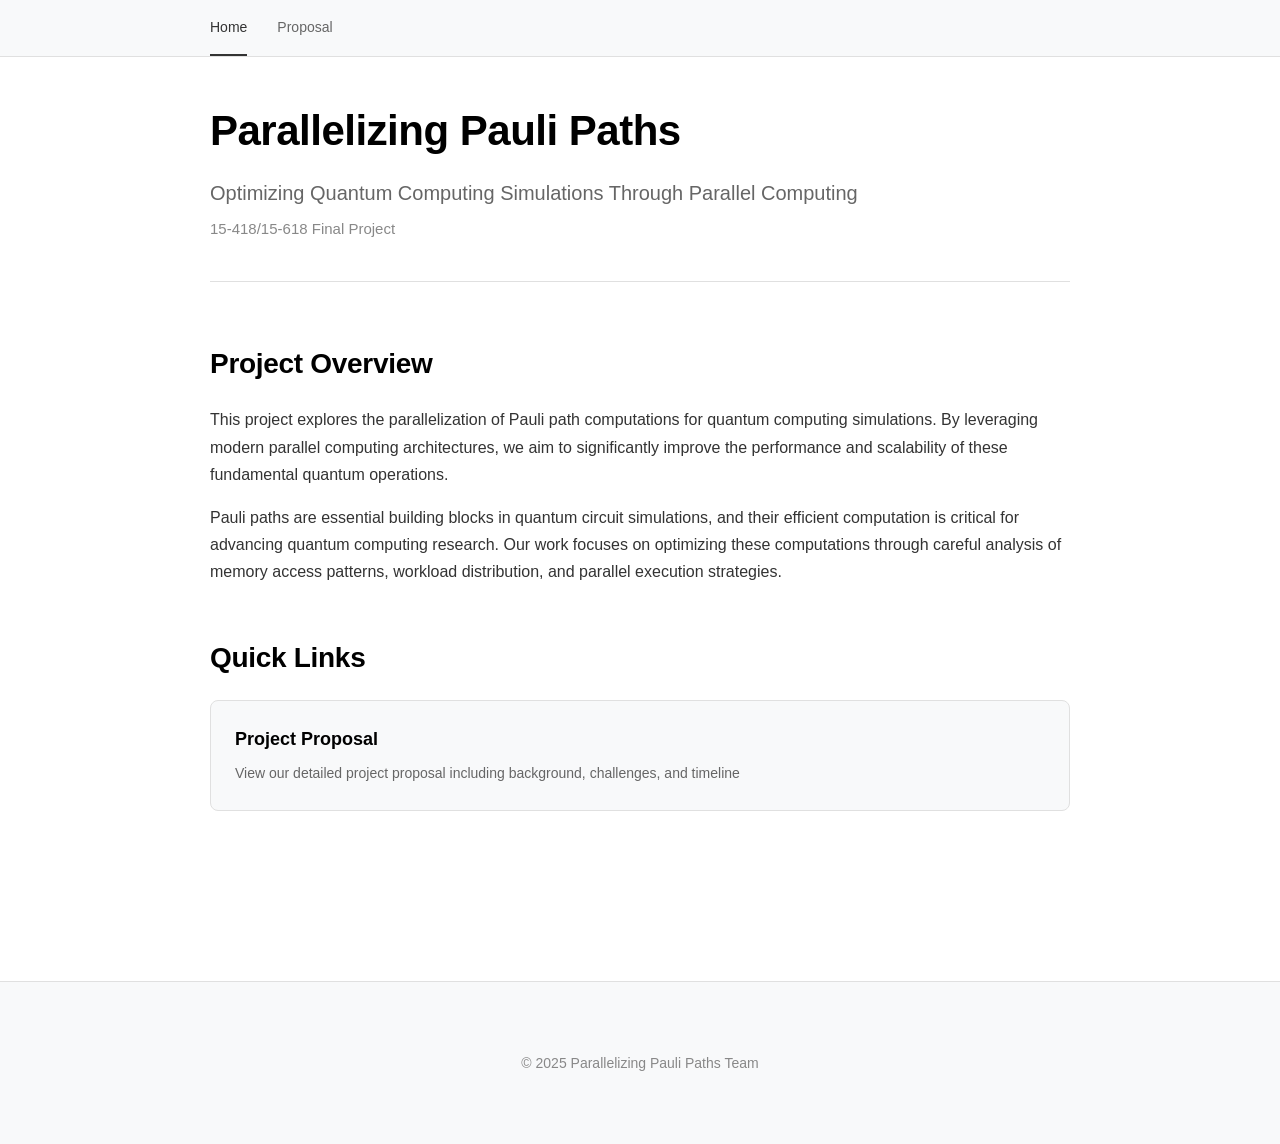
==== index.html @ a31310bb "Initial commit" ====
<!DOCTYPE html>
<html lang="en">
<head>
    <meta charset="UTF-8">
    <meta name="viewport" content="width=device-width, initial-scale=1.0">
    <meta http-equiv="X-UA-Compatible" content="ie=edge">
    <title>Parallelizing Pauli Path Propogation Perfectly (P5)</title>
    <link rel="stylesheet" href="styles.css">
</head>
<body>
    <div class="nav">
        <div class="nav-container">
            <a href="index.html" class="nav-link active">Home</a>
            <a href="proposal.html" class="nav-link">Proposal</a>
        </div>
    </div>

    <div class="container">
        <div class="title-section">
            <h1>Parallelizing Pauli Paths</h1>
            <p class="subtitle">Optimizing Quantum Computing Simulations Through Parallel Computing</p>
            <p class="authors">15-418/15-618 Final Project</p>
        </div>

        <div class="content-section">
            <h2>Project Overview</h2>
            <p>This project explores the parallelization of Pauli path computations for quantum computing simulations. By leveraging modern parallel computing architectures, we aim to significantly improve the performance and scalability of these fundamental quantum operations.</p>
            
            <p>Pauli paths are essential building blocks in quantum circuit simulations, and their efficient computation is critical for advancing quantum computing research. Our work focuses on optimizing these computations through careful analysis of memory access patterns, workload distribution, and parallel execution strategies.</p>
        </div>

        <div class="content-section">
            <h2>Quick Links</h2>
            <div class="links-grid">
                <a href="proposal.html" class="link-card">
                    <h3>Project Proposal</h3>
                    <p>View our detailed project proposal including background, challenges, and timeline</p>
                </a>
            </div>
        </div>
    </div>

    <footer>
        <div class="container">
            <p>&copy; 2025 Parallelizing Pauli Paths Team</p>
        </div>
    </footer>
</body>
</html>
---- styles.css ----
/* Reset and Base Styles */
* {
    margin: 0;
    padding: 0;
    box-sizing: border-box;
}

body {
    font-family: -apple-system, BlinkMacSystemFont, 'Segoe UI', 'Roboto', 'Helvetica', 'Arial', sans-serif;
    line-height: 1.6;
    color: #333;
    background-color: #ffffff;
}

/* Navigation */
.nav {
    background-color: #f8f9fa;
    border-bottom: 1px solid #e0e0e0;
    position: sticky;
    top: 0;
    z-index: 100;
}

.nav-container {
    max-width: 900px;
    margin: 0 auto;
    padding: 0 20px;
    display: flex;
    gap: 30px;
}

.nav-link {
    display: inline-block;
    padding: 16px 0;
    color: #666;
    text-decoration: none;
    font-size: 14px;
    font-weight: 500;
    border-bottom: 2px solid transparent;
    transition: color 0.2s, border-color 0.2s;
}

.nav-link:hover {
    color: #333;
}

.nav-link.active {
    color: #333;
    border-bottom-color: #333;
}

/* Container */
.container {
    max-width: 900px;
    margin: 0 auto;
    padding: 40px 20px;
}

/* Title Section */
.title-section {
    margin-bottom: 60px;
    padding-bottom: 40px;
    border-bottom: 1px solid #e0e0e0;
}

.title-section h1 {
    font-size: 42px;
    font-weight: 700;
    margin-bottom: 12px;
    color: #000;
    letter-spacing: -0.5px;
}

.subtitle {
    font-size: 20px;
    color: #666;
    margin-bottom: 8px;
    font-weight: 400;
}

.authors {
    font-size: 15px;
    color: #888;
    font-weight: 400;
}

/* Content Sections */
.content-section {
    margin-bottom: 50px;
}

.content-section h2 {
    font-size: 28px;
    font-weight: 600;
    margin-bottom: 20px;
    color: #000;
    letter-spacing: -0.3px;
}

.content-section p {
    font-size: 16px;
    line-height: 1.7;
    color: #333;
    margin-bottom: 16px;
}

/* Links Grid */
.links-grid {
    display: grid;
    grid-template-columns: 1fr;
    gap: 20px;
    margin-top: 20px;
}

.link-card {
    display: block;
    padding: 24px;
    background-color: #f8f9fa;
    border: 1px solid #e0e0e0;
    border-radius: 8px;
    text-decoration: none;
    transition: background-color 0.2s, border-color 0.2s;
}

.link-card:hover {
    background-color: #f0f0f0;
    border-color: #ccc;
}

.link-card h3 {
    font-size: 18px;
    font-weight: 600;
    color: #000;
    margin-bottom: 8px;
}

.link-card p {
    font-size: 14px;
    color: #666;
    margin: 0;
}

/* Goals List */
.goals-list {
    background-color: #f8f9fa;
    padding: 24px;
    border-radius: 8px;
    border: 1px solid #e0e0e0;
}

.goal-item strong {
    display: block;
    font-size: 16px;
    margin-bottom: 12px;
    color: #000;
}

.goal-item ul {
    list-style-position: inside;
    padding-left: 0;
}

.goal-item li {
    font-size: 15px;
    color: #333;
    margin-bottom: 8px;
    line-height: 1.6;
}

/* Schedule */
.schedule {
    display: flex;
    flex-direction: column;
    gap: 16px;
}

.schedule-item {
    display: flex;
    padding: 20px;
    background-color: #f8f9fa;
    border-radius: 8px;
    border: 1px solid #e0e0e0;
}

.week {
    font-weight: 600;
    font-size: 15px;
    color: #000;
    min-width: 80px;
    flex-shrink: 0;
}

.task {
    font-size: 15px;
    color: #333;
    line-height: 1.6;
}

/* Footer */
footer {
    margin-top: 80px;
    padding: 30px 0;
    border-top: 1px solid #e0e0e0;
    background-color: #f8f9fa;
}

footer p {
    text-align: center;
    font-size: 14px;
    color: #888;
}

/* Responsive Design */
@media (max-width: 768px) {
    .title-section h1 {
        font-size: 32px;
    }
    
    .subtitle {
        font-size: 18px;
    }
    
    .content-section h2 {
        font-size: 24px;
    }
    
    .schedule-item {
        flex-direction: column;
        gap: 8px;
    }
    
    .week {
        min-width: auto;
    }
}
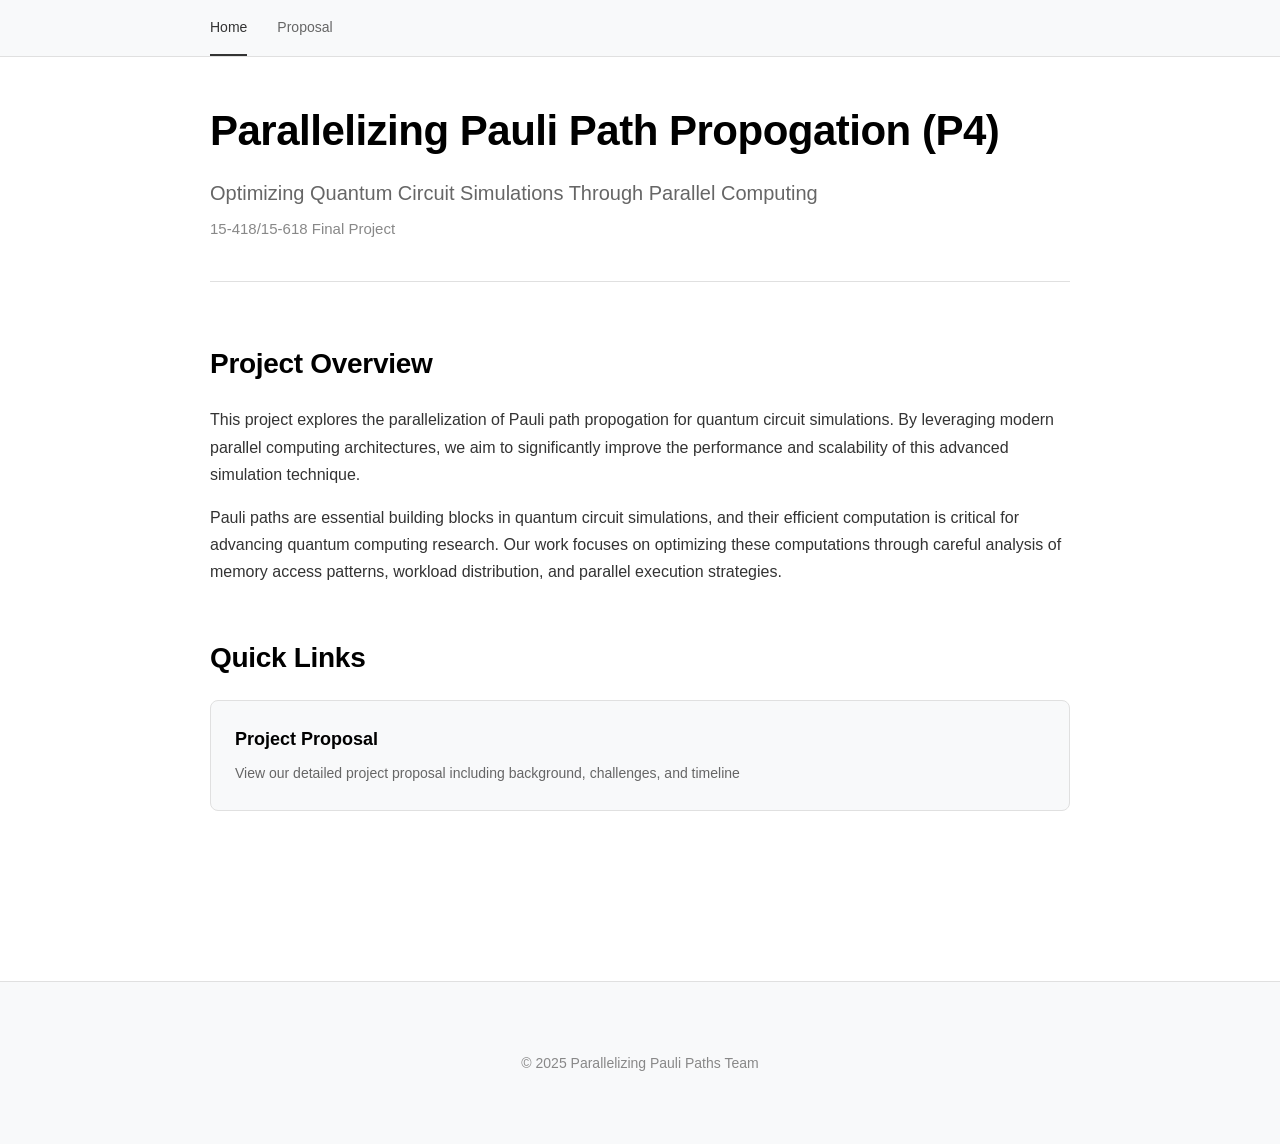
==== commit 6adcf6a6: "added first round of content, now just need goals and deliverables" ====
--- a/index.html
+++ b/index.html
@@ -4,7 +4,7 @@
     <meta charset="UTF-8">
     <meta name="viewport" content="width=device-width, initial-scale=1.0">
     <meta http-equiv="X-UA-Compatible" content="ie=edge">
-    <title>Parallelizing Pauli Path Propogation Perfectly (P5)</title>
+    <title>Parallelizing Pauli Path Propogation (P4)</title>
     <link rel="stylesheet" href="styles.css">
 </head>
 <body>
@@ -17,14 +17,14 @@
 
     <div class="container">
         <div class="title-section">
-            <h1>Parallelizing Pauli Paths</h1>
-            <p class="subtitle">Optimizing Quantum Computing Simulations Through Parallel Computing</p>
+            <h1>Parallelizing Pauli Path Propogation (P4)</h1>
+            <p class="subtitle">Optimizing Quantum Circuit Simulations Through Parallel Computing</p>
             <p class="authors">15-418/15-618 Final Project</p>
         </div>
 
         <div class="content-section">
             <h2>Project Overview</h2>
-            <p>This project explores the parallelization of Pauli path computations for quantum computing simulations. By leveraging modern parallel computing architectures, we aim to significantly improve the performance and scalability of these fundamental quantum operations.</p>
+            <p>This project explores the parallelization of Pauli path propogation for quantum circuit simulations. By leveraging modern parallel computing architectures, we aim to significantly improve the performance and scalability of this advanced simulation technique.</p>
             
             <p>Pauli paths are essential building blocks in quantum circuit simulations, and their efficient computation is critical for advancing quantum computing research. Our work focuses on optimizing these computations through careful analysis of memory access patterns, workload distribution, and parallel execution strategies.</p>
         </div>
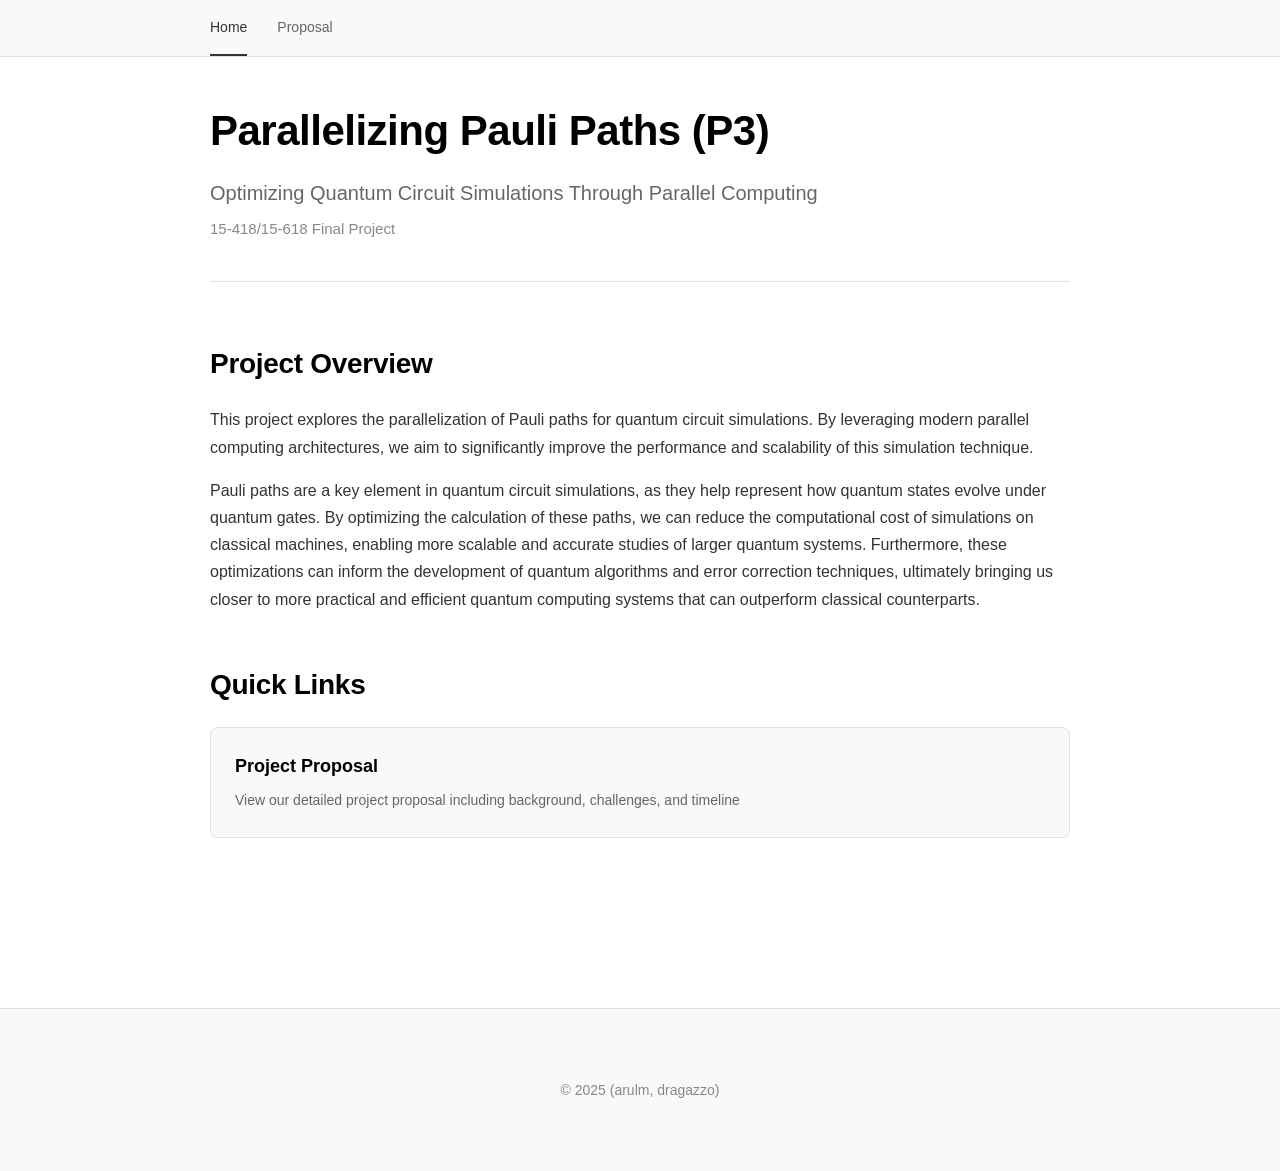
==== commit a06fd0bd: "fixed the index page" ====
--- a/index.html
+++ b/index.html
@@ -4,7 +4,7 @@
     <meta charset="UTF-8">
     <meta name="viewport" content="width=device-width, initial-scale=1.0">
     <meta http-equiv="X-UA-Compatible" content="ie=edge">
-    <title>Parallelizing Pauli Path Propogation (P4)</title>
+    <title>Parallelizing Pauli Paths (P3)</title>
     <link rel="stylesheet" href="styles.css">
 </head>
 <body>
@@ -17,16 +17,16 @@
 
     <div class="container">
         <div class="title-section">
-            <h1>Parallelizing Pauli Path Propogation (P4)</h1>
+            <h1>Parallelizing Pauli Paths (P3)</h1>
             <p class="subtitle">Optimizing Quantum Circuit Simulations Through Parallel Computing</p>
             <p class="authors">15-418/15-618 Final Project</p>
         </div>
 
         <div class="content-section">
             <h2>Project Overview</h2>
-            <p>This project explores the parallelization of Pauli path propogation for quantum circuit simulations. By leveraging modern parallel computing architectures, we aim to significantly improve the performance and scalability of this advanced simulation technique.</p>
+            <p>This project explores the parallelization of Pauli paths for quantum circuit simulations. By leveraging modern parallel computing architectures, we aim to significantly improve the performance and scalability of this simulation technique.</p>
             
-            <p>Pauli paths are essential building blocks in quantum circuit simulations, and their efficient computation is critical for advancing quantum computing research. Our work focuses on optimizing these computations through careful analysis of memory access patterns, workload distribution, and parallel execution strategies.</p>
+            <p>Pauli paths are a key element in quantum circuit simulations, as they help represent how quantum states evolve under quantum gates. By optimizing the calculation of these paths, we can reduce the computational cost of simulations on classical machines, enabling more scalable and accurate studies of larger quantum systems. Furthermore, these optimizations can inform the development of quantum algorithms and error correction techniques, ultimately bringing us closer to more practical and efficient quantum computing systems that can outperform classical counterparts.</p>
         </div>
 
         <div class="content-section">
@@ -42,7 +42,7 @@
 
     <footer>
         <div class="container">
-            <p>&copy; 2025 Parallelizing Pauli Paths Team</p>
+            <p>&copy; 2025 (arulm, dragazzo)</p>
         </div>
     </footer>
 </body>
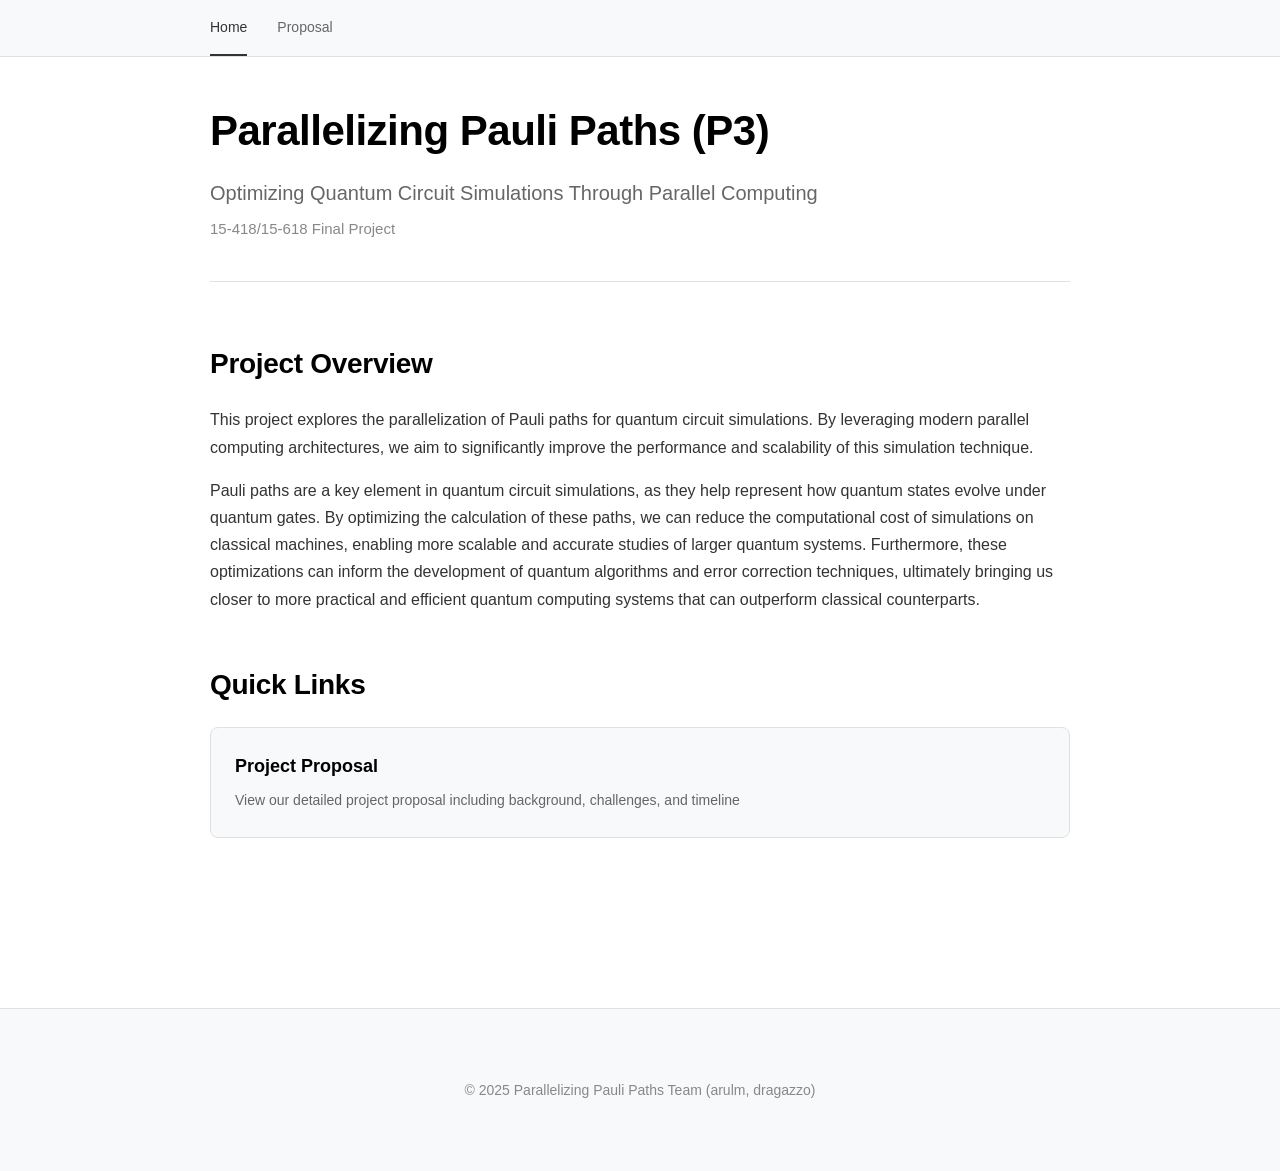
==== commit 4a957ce7: "some small fixes" ====
--- a/index.html
+++ b/index.html
@@ -42,7 +42,7 @@
 
     <footer>
         <div class="container">
-            <p>&copy; 2025 (arulm, dragazzo)</p>
+            <p>&copy; 2025 Parallelizing Pauli Paths Team (arulm, dragazzo)</p>
         </div>
     </footer>
 </body>
--- a/styles.css
+++ b/styles.css
@@ -175,7 +175,7 @@
 }
 
 .schedule-item {
-    display: flex;
+    display: block;
     padding: 20px;
     background-color: #f8f9fa;
     border-radius: 8px;
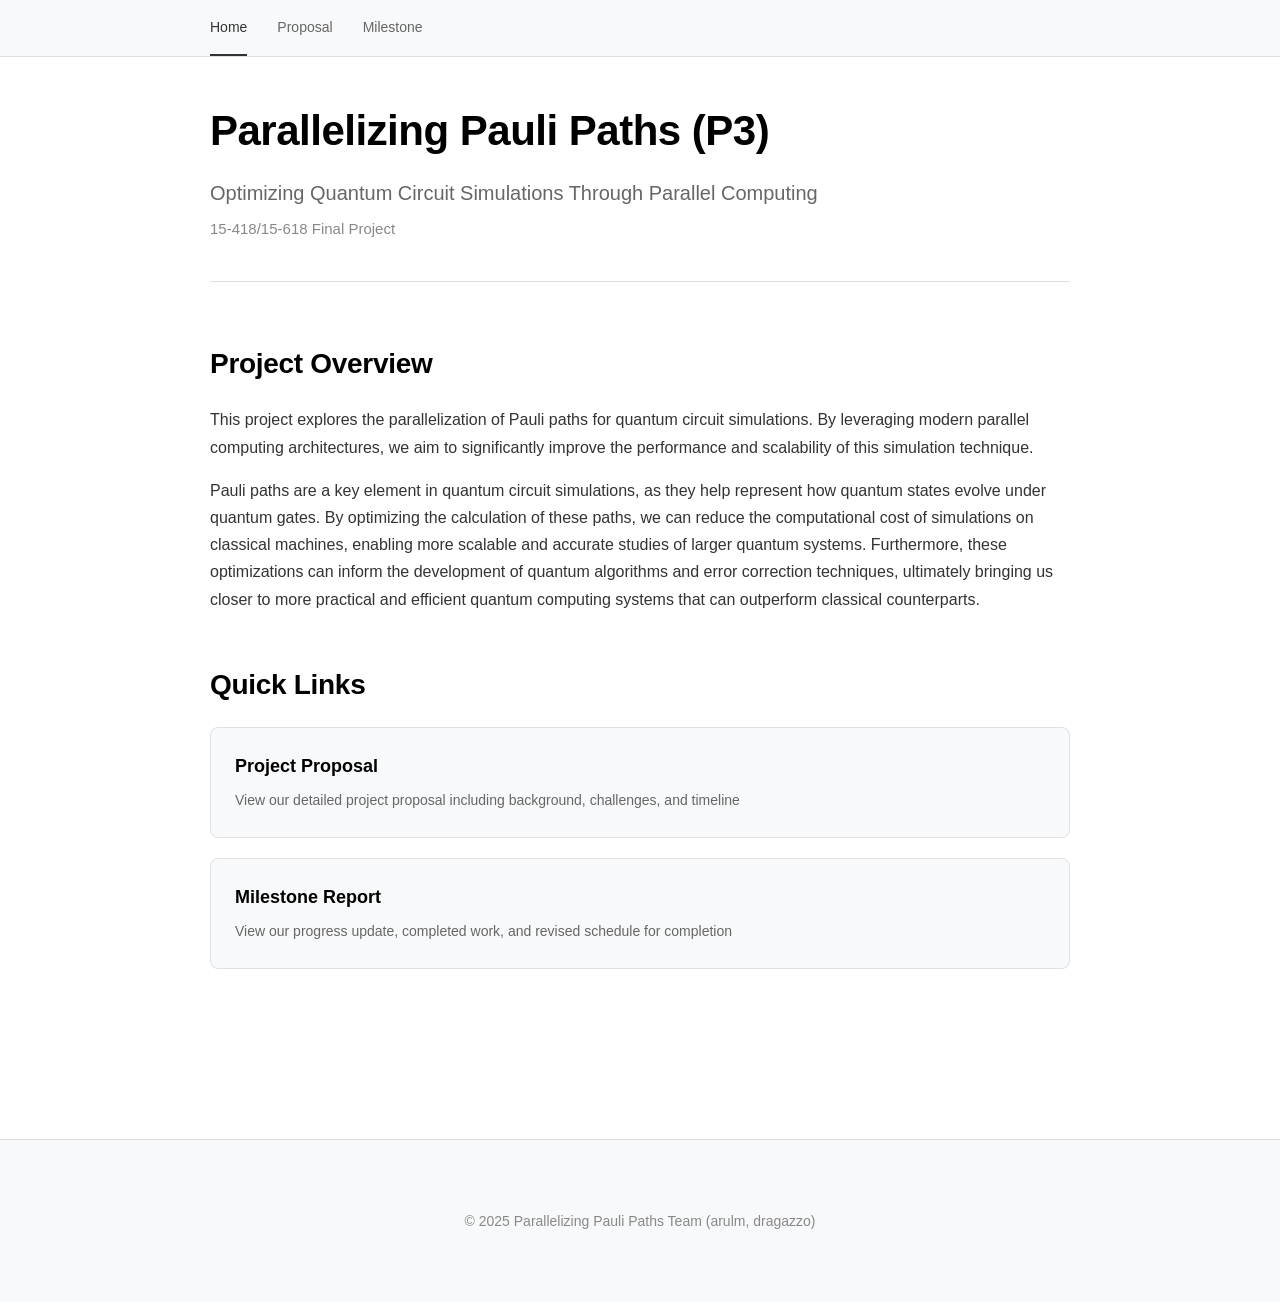
==== commit 4d627045: "milestone report" ====
--- a/index.html
+++ b/index.html
@@ -12,6 +12,7 @@
         <div class="nav-container">
             <a href="index.html" class="nav-link active">Home</a>
             <a href="proposal.html" class="nav-link">Proposal</a>
+            <a href="milestone.html" class="nav-link">Milestone</a>
         </div>
     </div>
 
@@ -36,6 +37,10 @@
                     <h3>Project Proposal</h3>
                     <p>View our detailed project proposal including background, challenges, and timeline</p>
                 </a>
+                <a href="milestone.html" class="link-card">
+                    <h3>Milestone Report</h3>
+                    <p>View our progress update, completed work, and revised schedule for completion</p>
+                </a>
             </div>
         </div>
     </div>
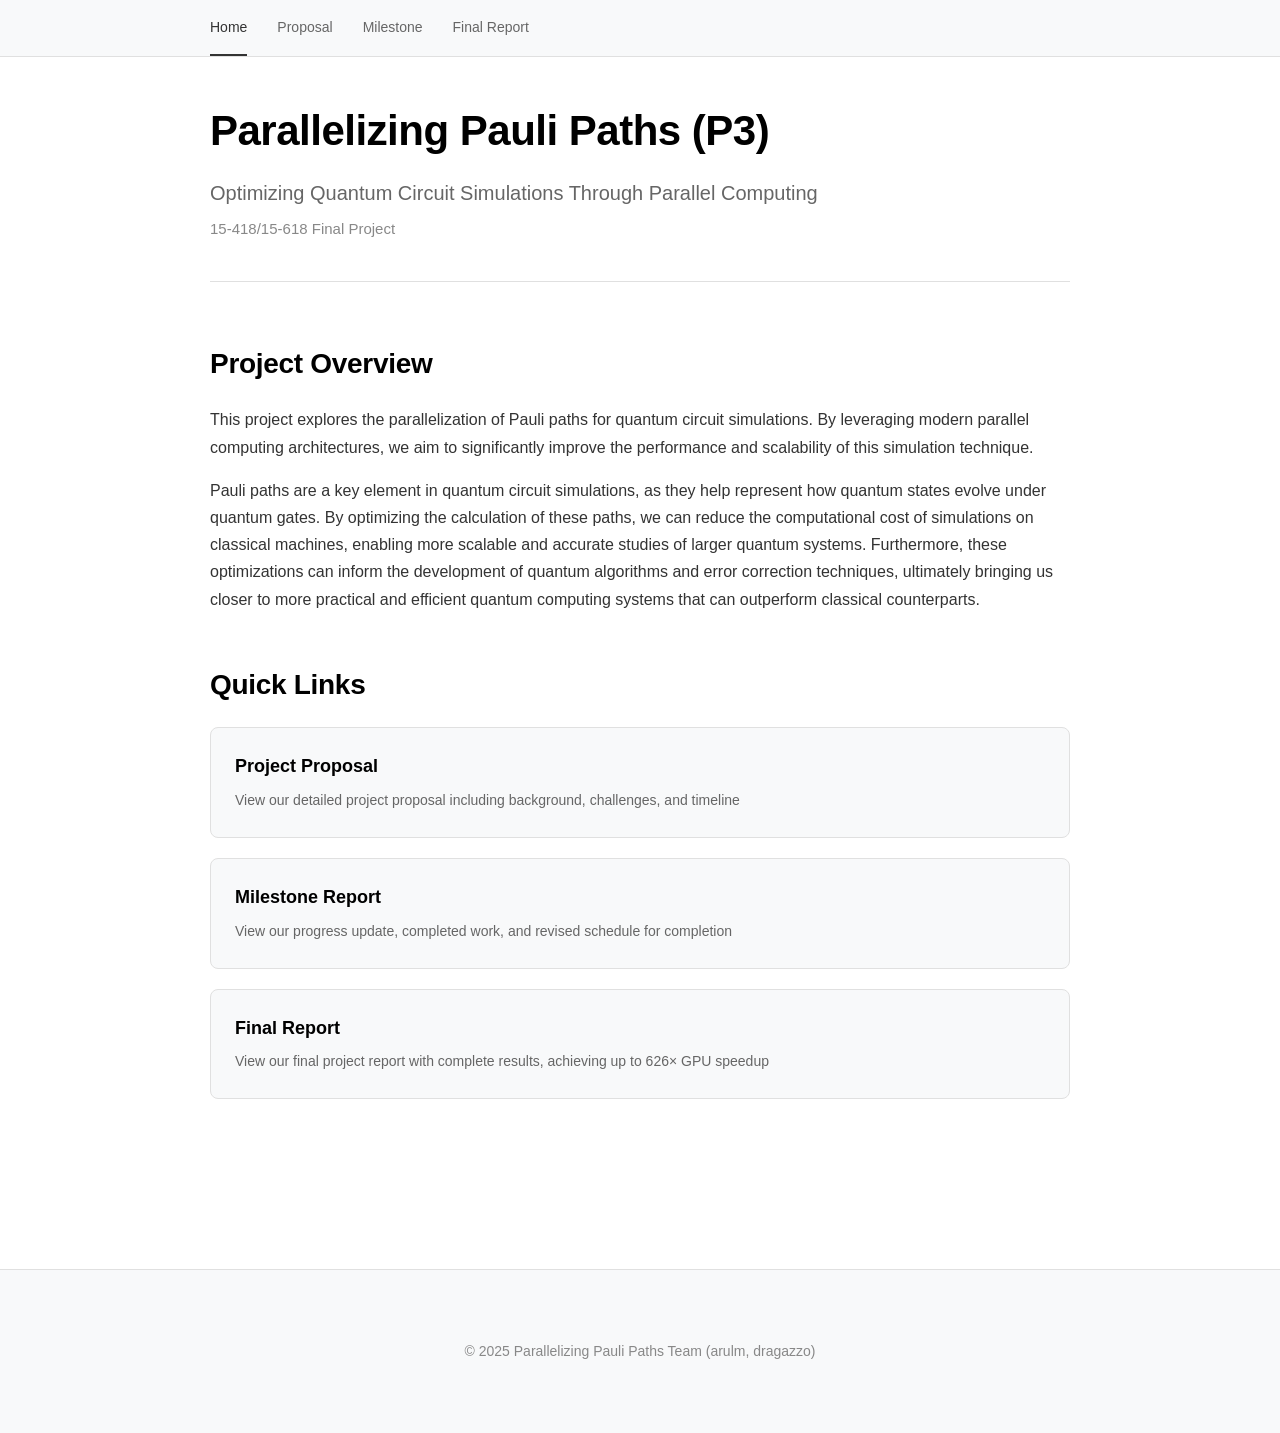
==== commit c87ac32d: "cleaned with website" ====
--- a/index.html
+++ b/index.html
@@ -1,5 +1,6 @@
 <!DOCTYPE html>
 <html lang="en">
+
 <head>
     <meta charset="UTF-8">
     <meta name="viewport" content="width=device-width, initial-scale=1.0">
@@ -7,12 +8,14 @@
     <title>Parallelizing Pauli Paths (P3)</title>
     <link rel="stylesheet" href="styles.css">
 </head>
+
 <body>
     <div class="nav">
         <div class="nav-container">
             <a href="index.html" class="nav-link active">Home</a>
             <a href="proposal.html" class="nav-link">Proposal</a>
             <a href="milestone.html" class="nav-link">Milestone</a>
+            <a href="report.html" class="nav-link">Final Report</a>
         </div>
     </div>
 
@@ -25,9 +28,16 @@
 
         <div class="content-section">
             <h2>Project Overview</h2>
-            <p>This project explores the parallelization of Pauli paths for quantum circuit simulations. By leveraging modern parallel computing architectures, we aim to significantly improve the performance and scalability of this simulation technique.</p>
-            
-            <p>Pauli paths are a key element in quantum circuit simulations, as they help represent how quantum states evolve under quantum gates. By optimizing the calculation of these paths, we can reduce the computational cost of simulations on classical machines, enabling more scalable and accurate studies of larger quantum systems. Furthermore, these optimizations can inform the development of quantum algorithms and error correction techniques, ultimately bringing us closer to more practical and efficient quantum computing systems that can outperform classical counterparts.</p>
+            <p>This project explores the parallelization of Pauli paths for quantum circuit simulations. By leveraging
+                modern parallel computing architectures, we aim to significantly improve the performance and scalability
+                of this simulation technique.</p>
+
+            <p>Pauli paths are a key element in quantum circuit simulations, as they help represent how quantum states
+                evolve under quantum gates. By optimizing the calculation of these paths, we can reduce the
+                computational cost of simulations on classical machines, enabling more scalable and accurate studies of
+                larger quantum systems. Furthermore, these optimizations can inform the development of quantum
+                algorithms and error correction techniques, ultimately bringing us closer to more practical and
+                efficient quantum computing systems that can outperform classical counterparts.</p>
         </div>
 
         <div class="content-section">
@@ -41,6 +51,10 @@
                     <h3>Milestone Report</h3>
                     <p>View our progress update, completed work, and revised schedule for completion</p>
                 </a>
+                <a href="report.html" class="link-card">
+                    <h3>Final Report</h3>
+                    <p>View our final project report with complete results, achieving up to 626× GPU speedup</p>
+                </a>
             </div>
         </div>
     </div>
@@ -51,4 +65,5 @@
         </div>
     </footer>
 </body>
+
 </html>
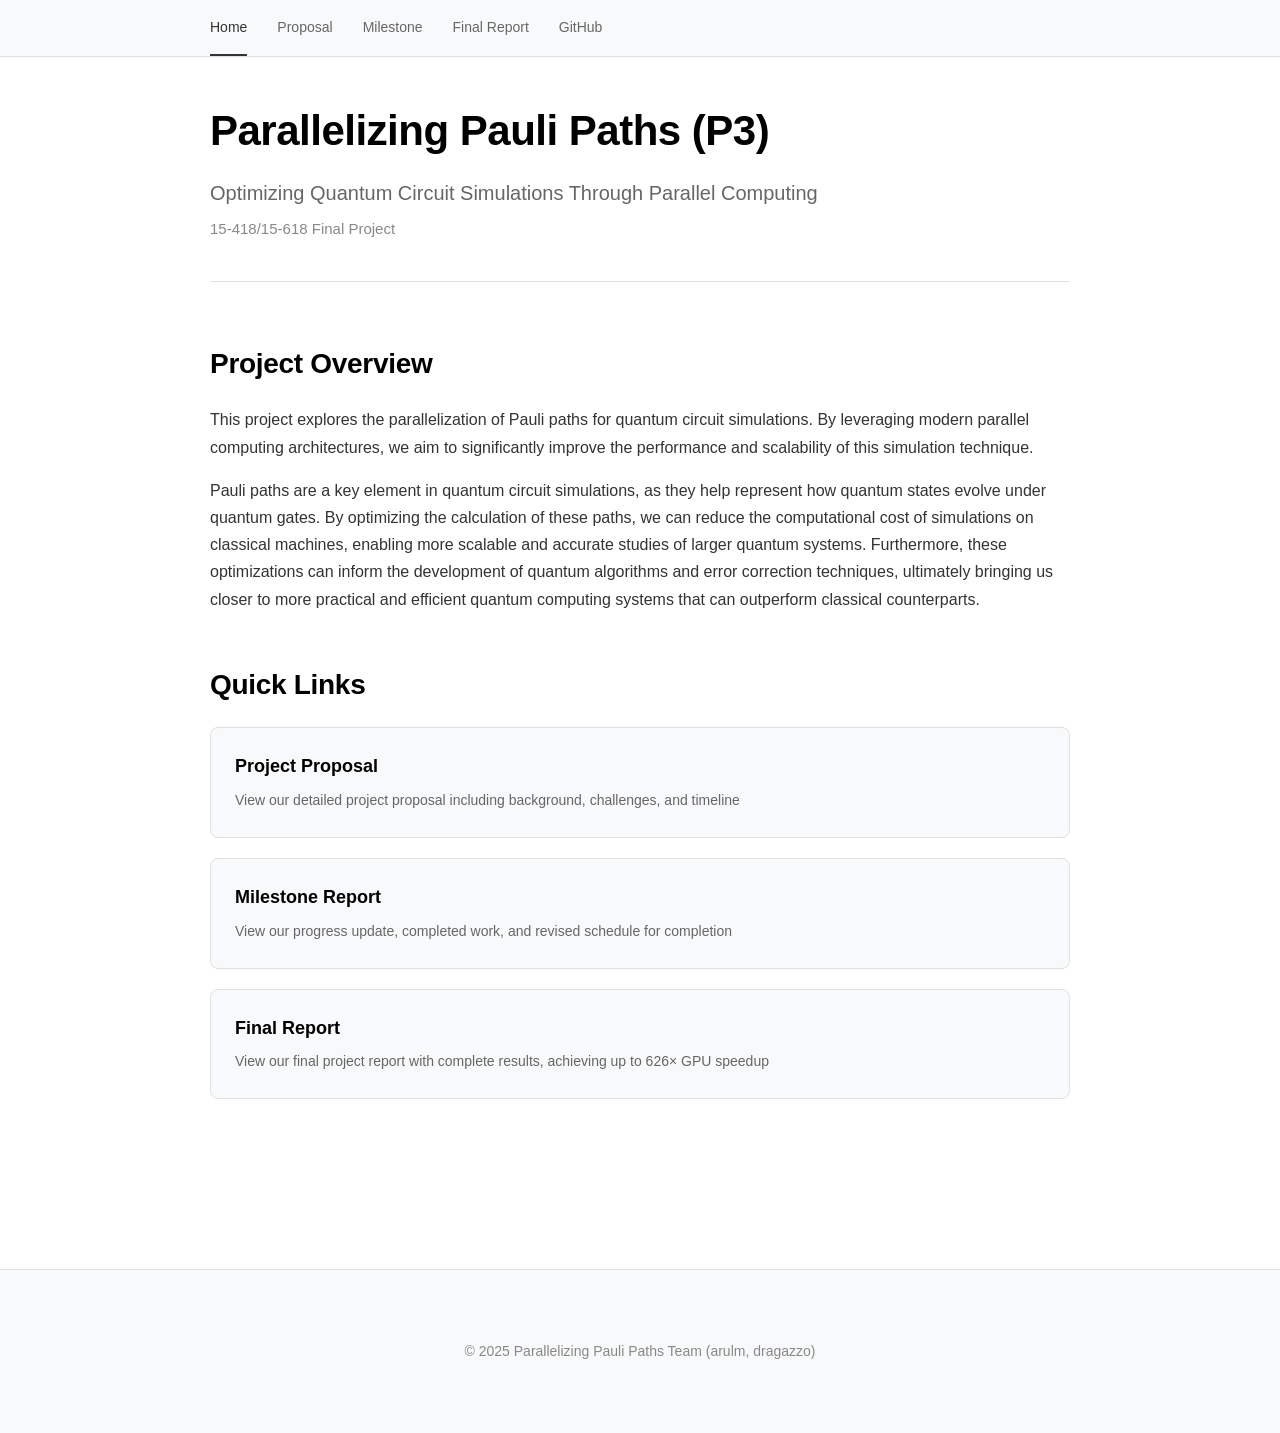
==== commit 3777f40d: "added github link to website" ====
--- a/index.html
+++ b/index.html
@@ -16,6 +16,7 @@
             <a href="proposal.html" class="nav-link">Proposal</a>
             <a href="milestone.html" class="nav-link">Milestone</a>
             <a href="report.html" class="nav-link">Final Report</a>
+            <a href="https://github.com/arulrhikm/Parallelizing-Pauli-Paths" class="nav-link" target="_blank">GitHub</a>
         </div>
     </div>
 
